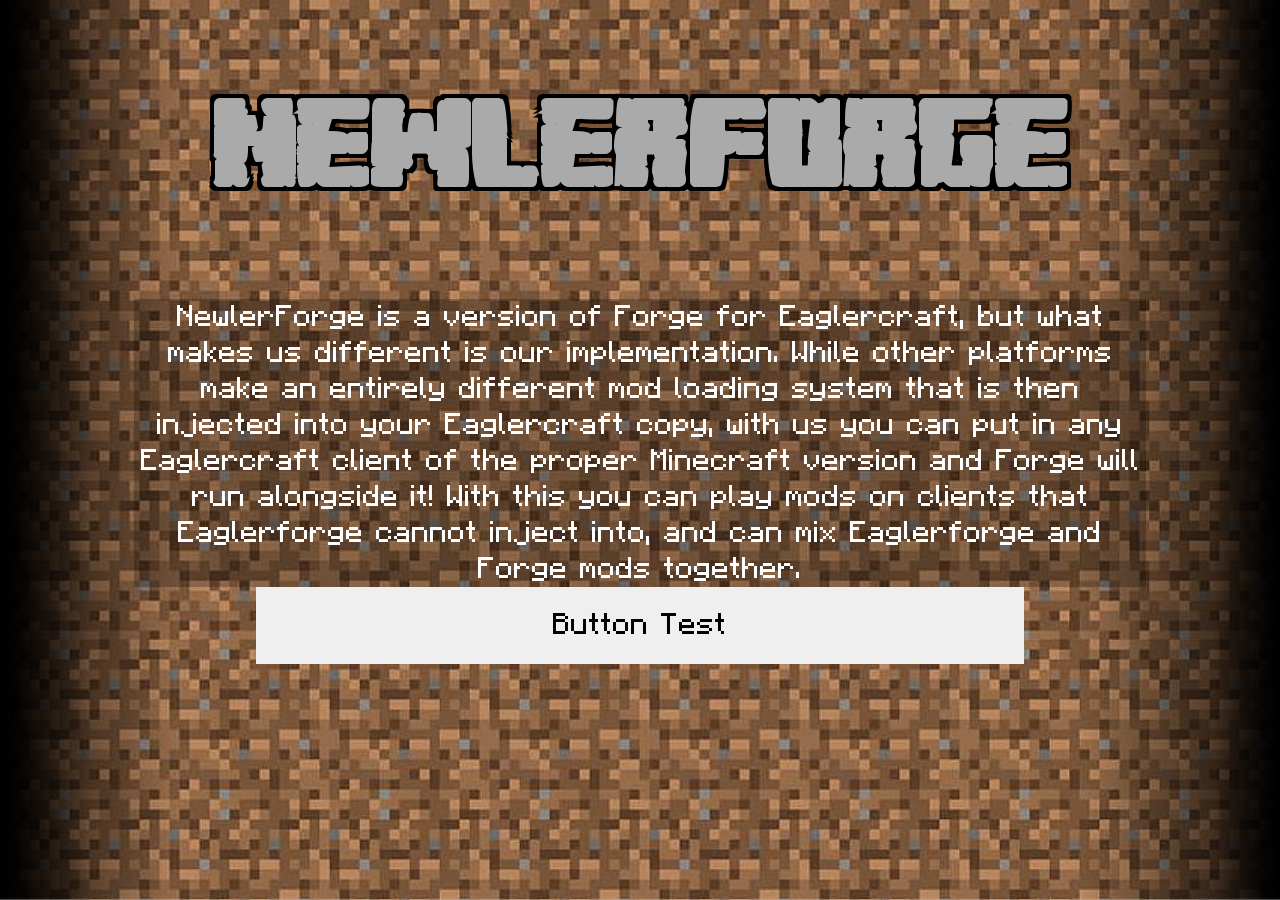
==== index.html @ 8c06ebb6 "Update index.html" ====
<!DOCTYPE html>
<html>
  <head> 
  <link rel="stylesheet" href="style.css"> 
    <title>NewlerForge: Modded Eaglercraft the Better Way</title>
  </head>
  <body>
    <div id="dirt-background"></div>
    <h1>Newlerforge</h1>
    
    <n>NewlerForge is a version of Forge for Eaglercraft, but what makes us different is our implementation. While other platforms make an entirely different mod loading system that is then injected into your Eaglercraft copy, with us you can put in any Eaglercraft client of the proper Minecraft version and Forge will run alongside it! With this you can play mods on clients that Eaglerforge cannot inject into, and can mix Eaglerforge and Forge mods together.</n>
    <button>Button Test</button>
  
    <script>
      const dirtBackground = document.getElementById("dirt-background");

      window.addEventListener("scroll", () => {
      dirtBackground.style.backgroundPosition =
        `0 ${window.scrollY * -0.25}px`;
      });
    </script>
  </body>
</html>
---- style.css ----
@font-face {
    font-family: "Logo";
    src: url("mcLogo.ttf") format("truetype");
}

@font-face {
    font-family: "Text";
    src: url("mcText.otf") format("opentype");
}

body {
    color: white;
    text-align: center;
    position: relative;
}
n {
    display: block;
    margin-left: 10%;
    margin-right: 10%;
    
    background: rgba(0, 0, 0, 0.25);
font-family: "Text", sans-serif;
  font-size: 30px;
}

h1 {
    text-shadow:
    -4px -4px 0 #000,
     0px -4px 0 #000,
     4px -4px 0 #000,
    -4px  0px 0 #000,
     4px  0px 0 #000,
    -4px  4px 0 #000,
     0px  4px 0 #000,
     4px  4px 0 #000;
    
  color: #AAAAAA;
  font-family: "Logo", sans-serif;
  font-size: 120px;
}

button {
    width: 60vw;
    aspect-ratio: 10 / 1;

    background-image: url("button.png");
    background-repeat: no-repeat;
    background-size: 100% 200%;
    background-position: 0 0;

    border: none;
    padding: 0;

    font-family: "Text", sans-serif;
  font-size: 30px;
}
button:active {
    background-position: 0 100%;
}

#dirt-background {
    position: fixed;
    top: 0;
    left: 0;

    width: 100vw;
    height: 100vh;

    background-image: url("dirt.png");
    background-repeat: repeat-y;
    background-size: 100% auto;

    z-index: -1;
    pointer-events: none;
}
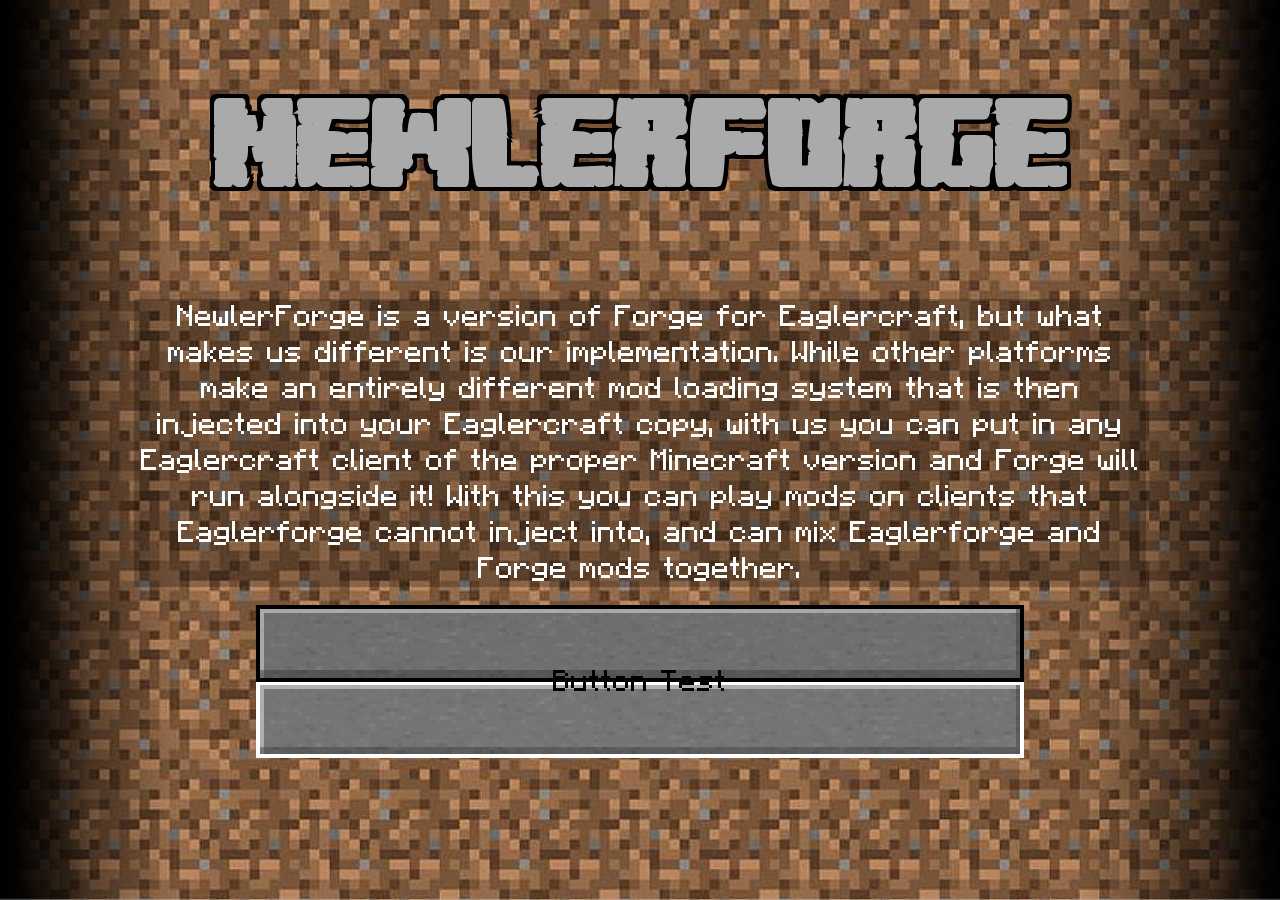
==== commit 26450de0: "Update index.html" ====
--- a/index.html
+++ b/index.html
@@ -9,6 +9,7 @@
     <h1>Newlerforge</h1>
     
     <n>NewlerForge is a version of Forge for Eaglercraft, but what makes us different is our implementation. While other platforms make an entirely different mod loading system that is then injected into your Eaglercraft copy, with us you can put in any Eaglercraft client of the proper Minecraft version and Forge will run alongside it! With this you can play mods on clients that Eaglerforge cannot inject into, and can mix Eaglerforge and Forge mods together.</n>
+    <br>
     <button>Button Test</button>
   
     <script>
--- a/style.css
+++ b/style.css
@@ -40,22 +40,22 @@
 }
 
 button {
+    position: relative;
+    z-index: 10;
     width: 60vw;
-    aspect-ratio: 10 / 1;
+    aspect-ratio: 200 / 40;
 
-    background-image: url("button.png");
+    background-image: url("buttons.png");
+    background-size: 100% 100%;
     background-repeat: no-repeat;
-    background-size: 100% 200%;
-    background-position: 0 0;
+    background-position: center;
 
     border: none;
     padding: 0;
+    image-rendering: pixelated;
 
     font-family: "Text", sans-serif;
-  font-size: 30px;
-}
-button:active {
-    background-position: 0 100%;
+    font-size: 30px;
 }
 
 #dirt-background {
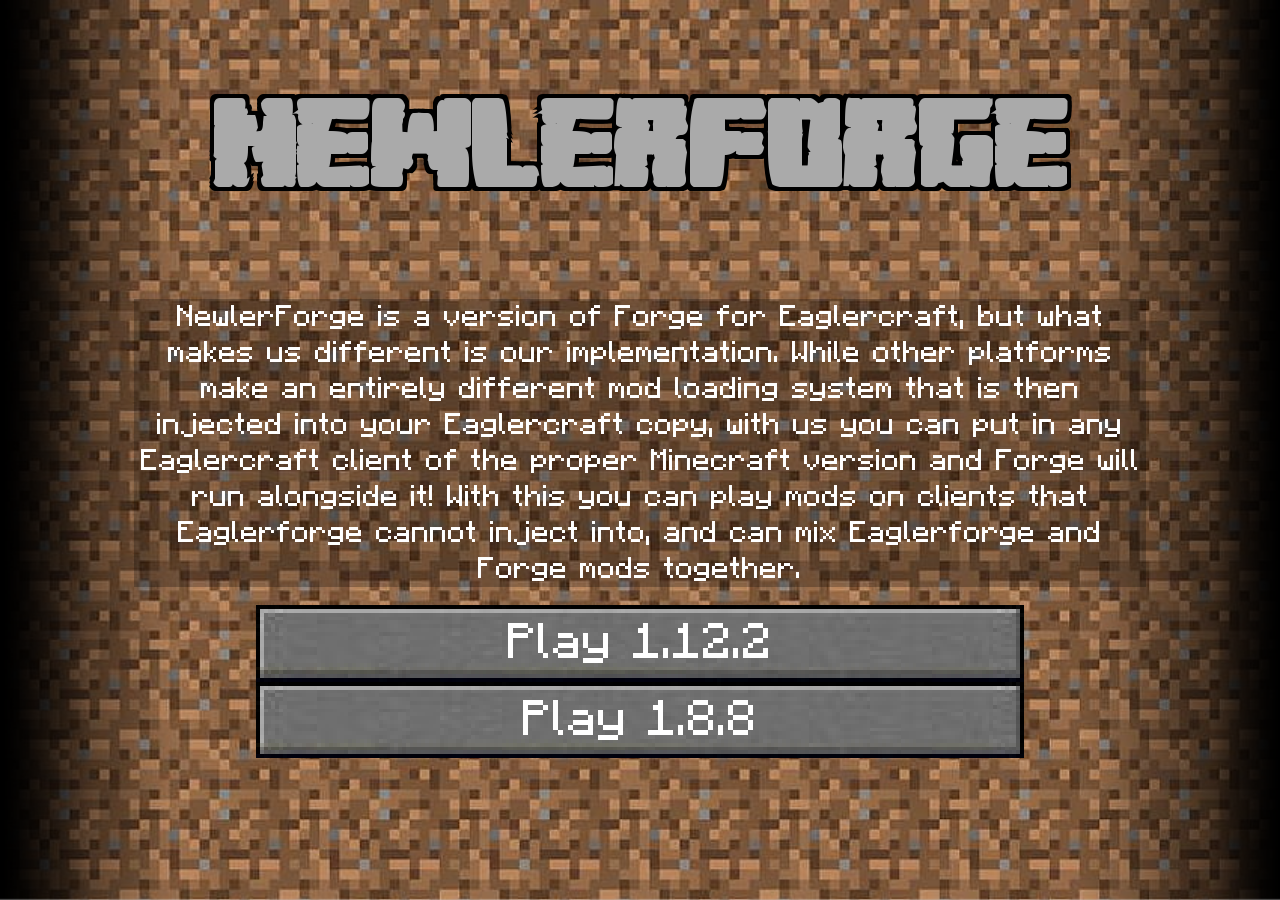
==== commit 9f828e5a: "Update buttons to navigate to specific game versions" ====
--- a/index.html
+++ b/index.html
@@ -10,7 +10,9 @@
     
     <n>NewlerForge is a version of Forge for Eaglercraft, but what makes us different is our implementation. While other platforms make an entirely different mod loading system that is then injected into your Eaglercraft copy, with us you can put in any Eaglercraft client of the proper Minecraft version and Forge will run alongside it! With this you can play mods on clients that Eaglerforge cannot inject into, and can mix Eaglerforge and Forge mods together.</n>
     <br>
-    <button>Button Test</button>
+    <button onclick="window.location.href='112/index.html'">Play 1.12.2</button>
+        <br>
+    <button onclick="window.location.href='18/index.html'">Play 1.8.8</button>
   
     <script>
       const dirtBackground = document.getElementById("dirt-background");
--- a/style.css
+++ b/style.css
@@ -43,19 +43,22 @@
     position: relative;
     z-index: 10;
     width: 60vw;
-    aspect-ratio: 200 / 40;
+    aspect-ratio: 200 / 20;
 
-    background-image: url("buttons.png");
-    background-size: 100% 100%;
+    background-image: url("buttons.jpg");
+    background-size: 100% 200%;
     background-repeat: no-repeat;
-    background-position: center;
+    background-position: 0 0%;
 
     border: none;
     padding: 0;
     image-rendering: pixelated;
-
+    color: white;
     font-family: "Text", sans-serif;
-    font-size: 30px;
+    font-size: 50px;
+}
+button:hover {
+    background-position: 0 100%;
 }
 
 #dirt-background {
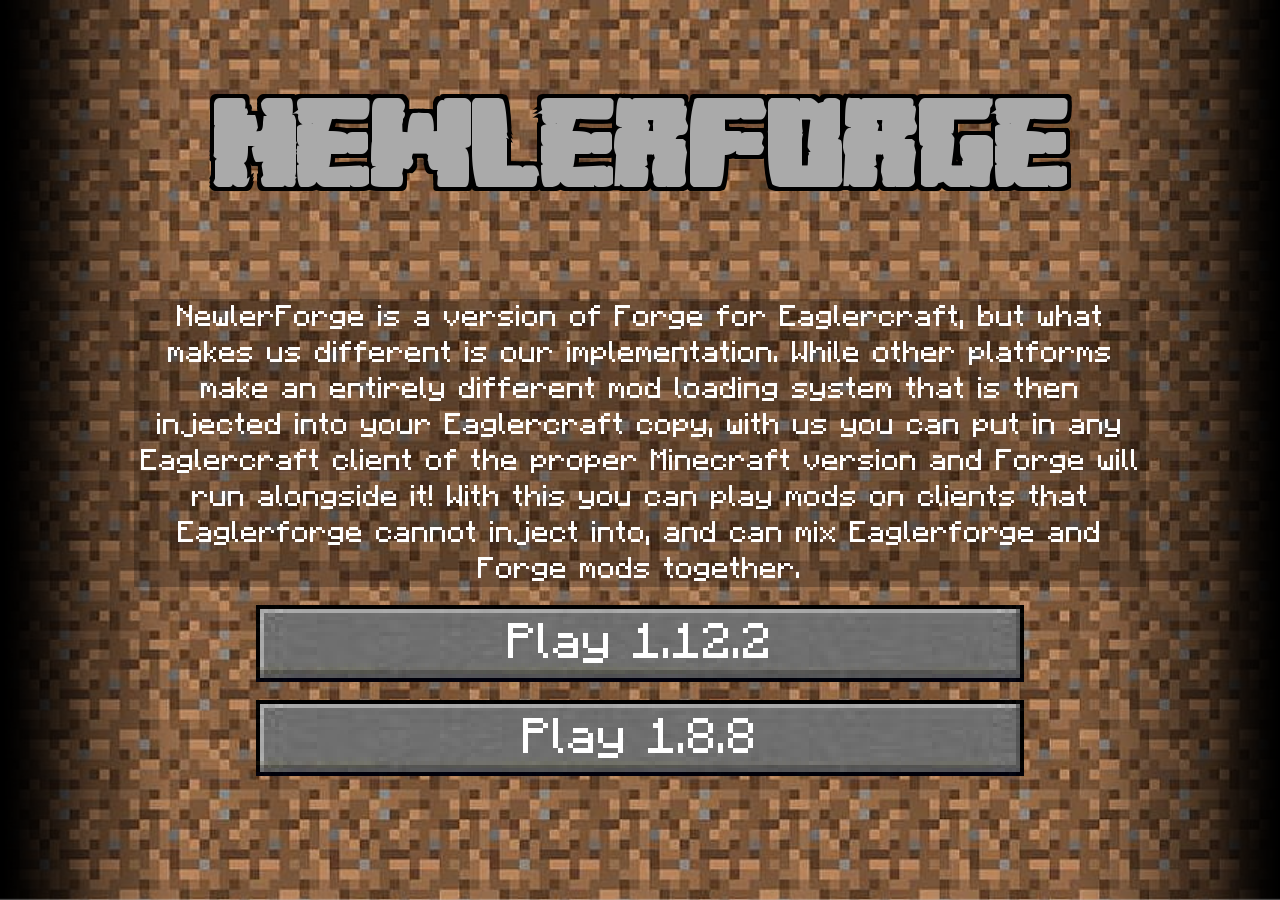
==== commit 78660060: "Add spacing between buttons in index.html" ====
--- a/index.html
+++ b/index.html
@@ -12,6 +12,7 @@
     <br>
     <button onclick="window.location.href='112/index.html'">Play 1.12.2</button>
         <br>
+    <br>
     <button onclick="window.location.href='18/index.html'">Play 1.8.8</button>
   
     <script>
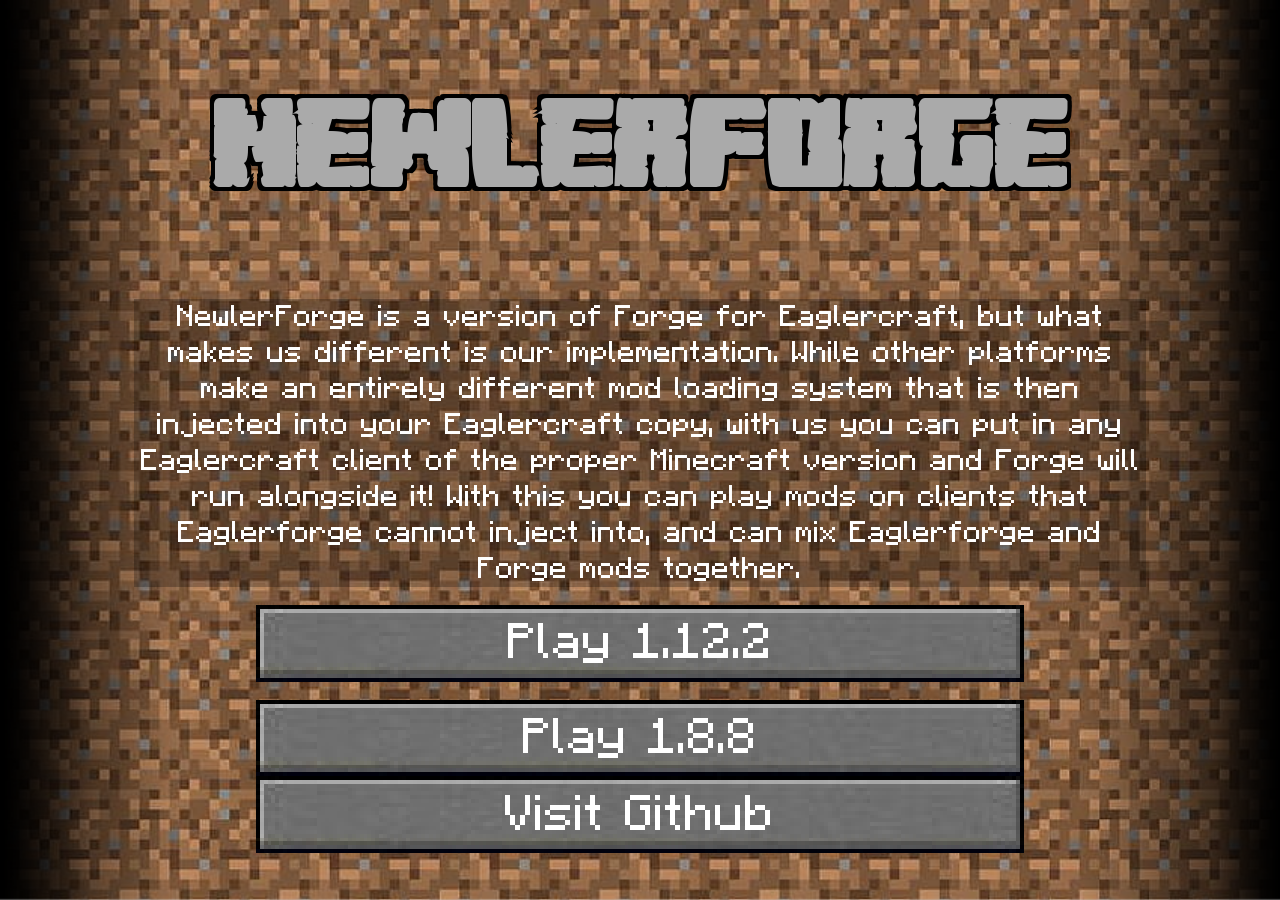
==== commit d934a410: "Add button to visit GitHub repository" ====
--- a/index.html
+++ b/index.html
@@ -14,7 +14,10 @@
         <br>
     <br>
     <button onclick="window.location.href='18/index.html'">Play 1.8.8</button>
-  
+
+    <button onclick="window.location.href='https://github.com/jaklynkrox-apps/newlerforge/tree/main'">Visit Github</button>
+          <br>
+    <br>
     <script>
       const dirtBackground = document.getElementById("dirt-background");
 
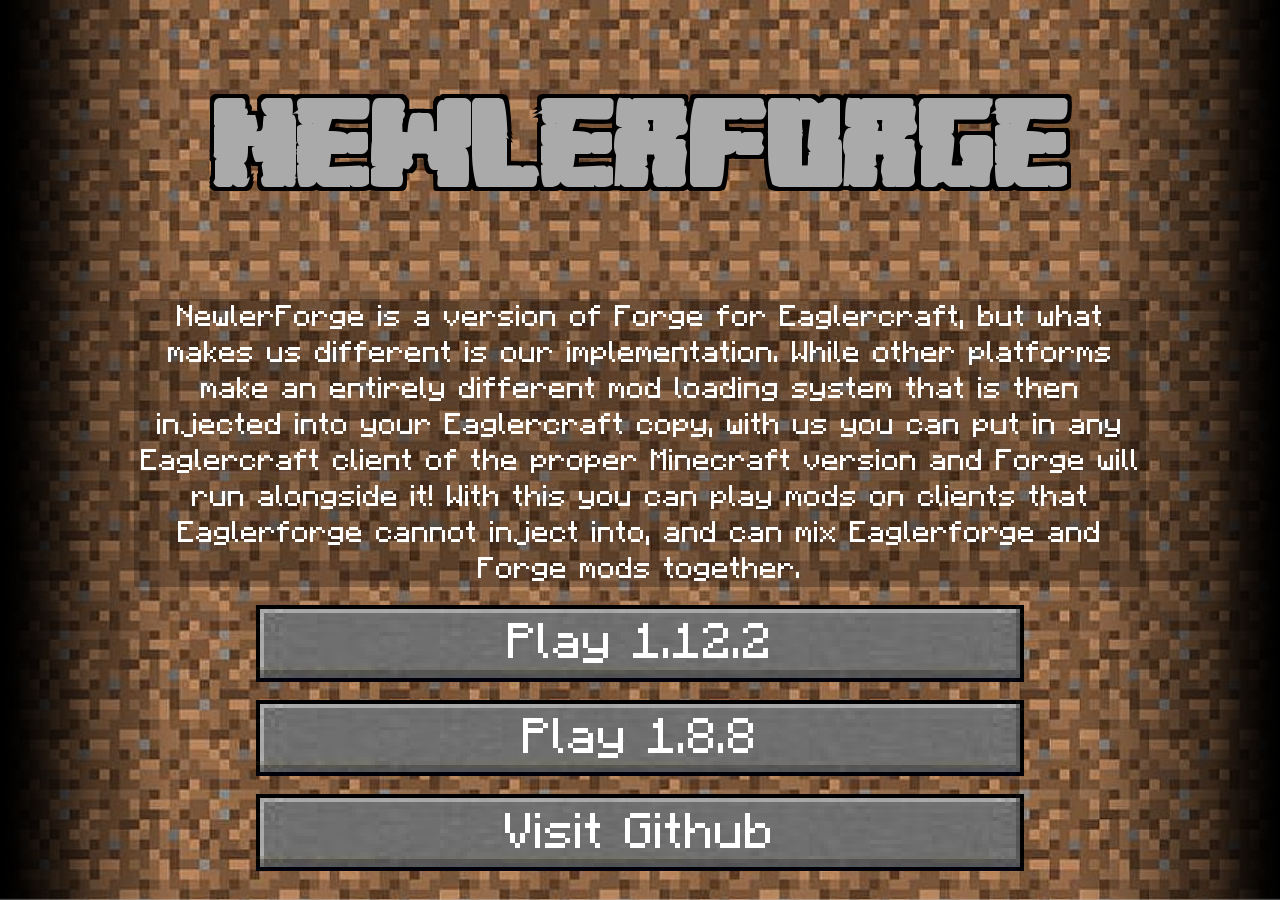
==== commit 29c6a327: "Reorder Visit Github button in index.html" ====
--- a/index.html
+++ b/index.html
@@ -14,10 +14,9 @@
         <br>
     <br>
     <button onclick="window.location.href='18/index.html'">Play 1.8.8</button>
-
-    <button onclick="window.location.href='https://github.com/jaklynkrox-apps/newlerforge/tree/main'">Visit Github</button>
           <br>
     <br>
+    <button onclick="window.location.href='github-leaving.html'">Visit Github</button>
     <script>
       const dirtBackground = document.getElementById("dirt-background");
 
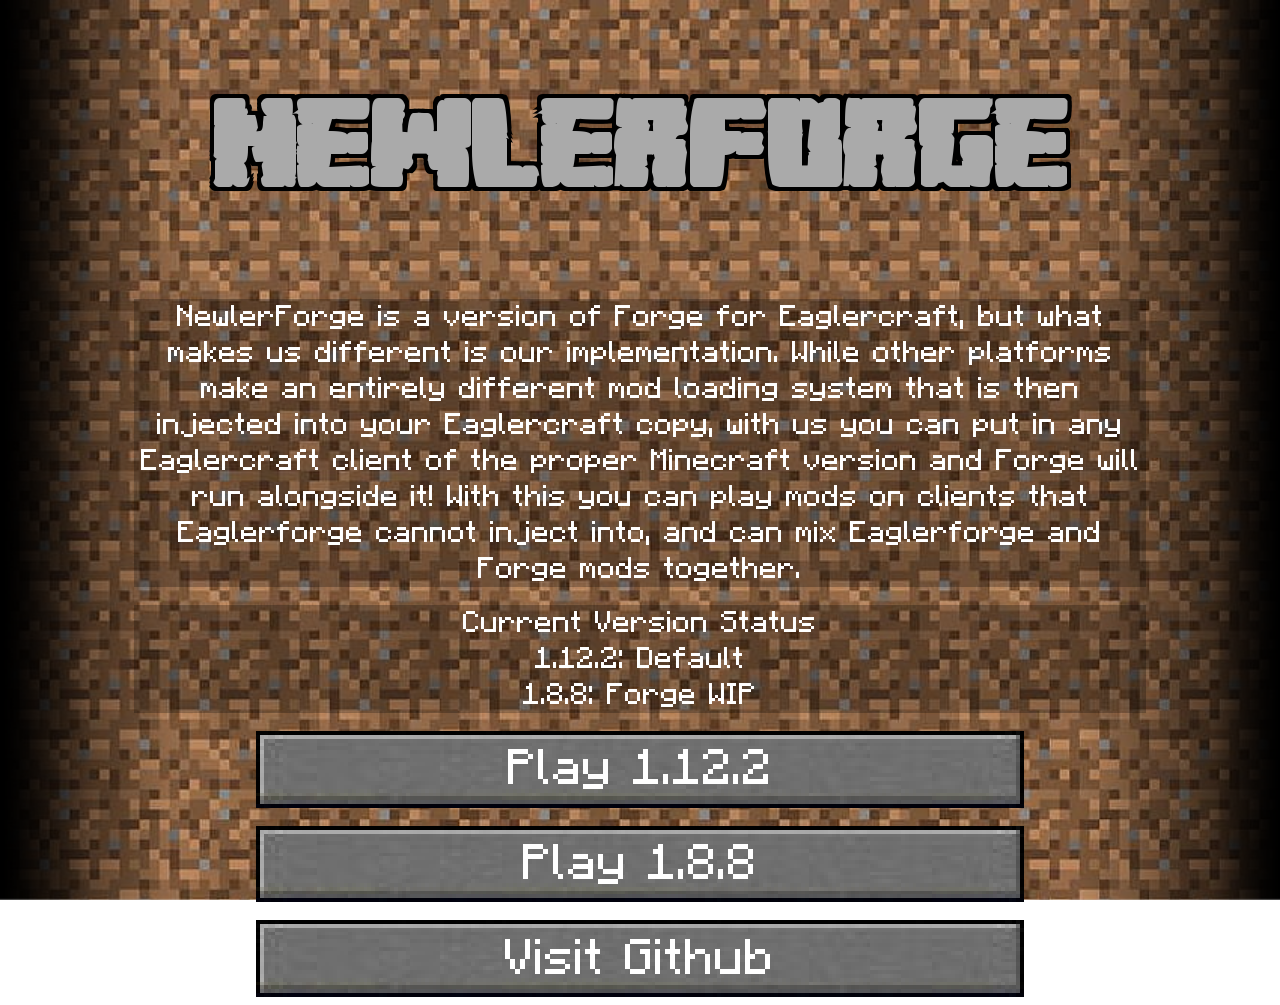
==== commit 37e8ad68: "Update index.html with version status Added current version status for EaglerForge." ====
--- a/index.html
+++ b/index.html
@@ -9,6 +9,10 @@
     <h1>Newlerforge</h1>
     
     <n>NewlerForge is a version of Forge for Eaglercraft, but what makes us different is our implementation. While other platforms make an entirely different mod loading system that is then injected into your Eaglercraft copy, with us you can put in any Eaglercraft client of the proper Minecraft version and Forge will run alongside it! With this you can play mods on clients that Eaglerforge cannot inject into, and can mix Eaglerforge and Forge mods together.</n>
+    <br>
+    <n>Current Version Status</n>
+    <n>1.12.2: Default</n>
+    <n>1.8.8: Forge WIP</n>
     <br>
     <button onclick="window.location.href='112/index.html'">Play 1.12.2</button>
         <br>
--- a/style.css
+++ b/style.css
@@ -39,6 +39,11 @@
   font-size: 120px;
 }
 
+dense-txt {
+        margin-left: 20%;
+    margin-right: 20%;
+}
+
 button {
     position: relative;
     z-index: 10;
